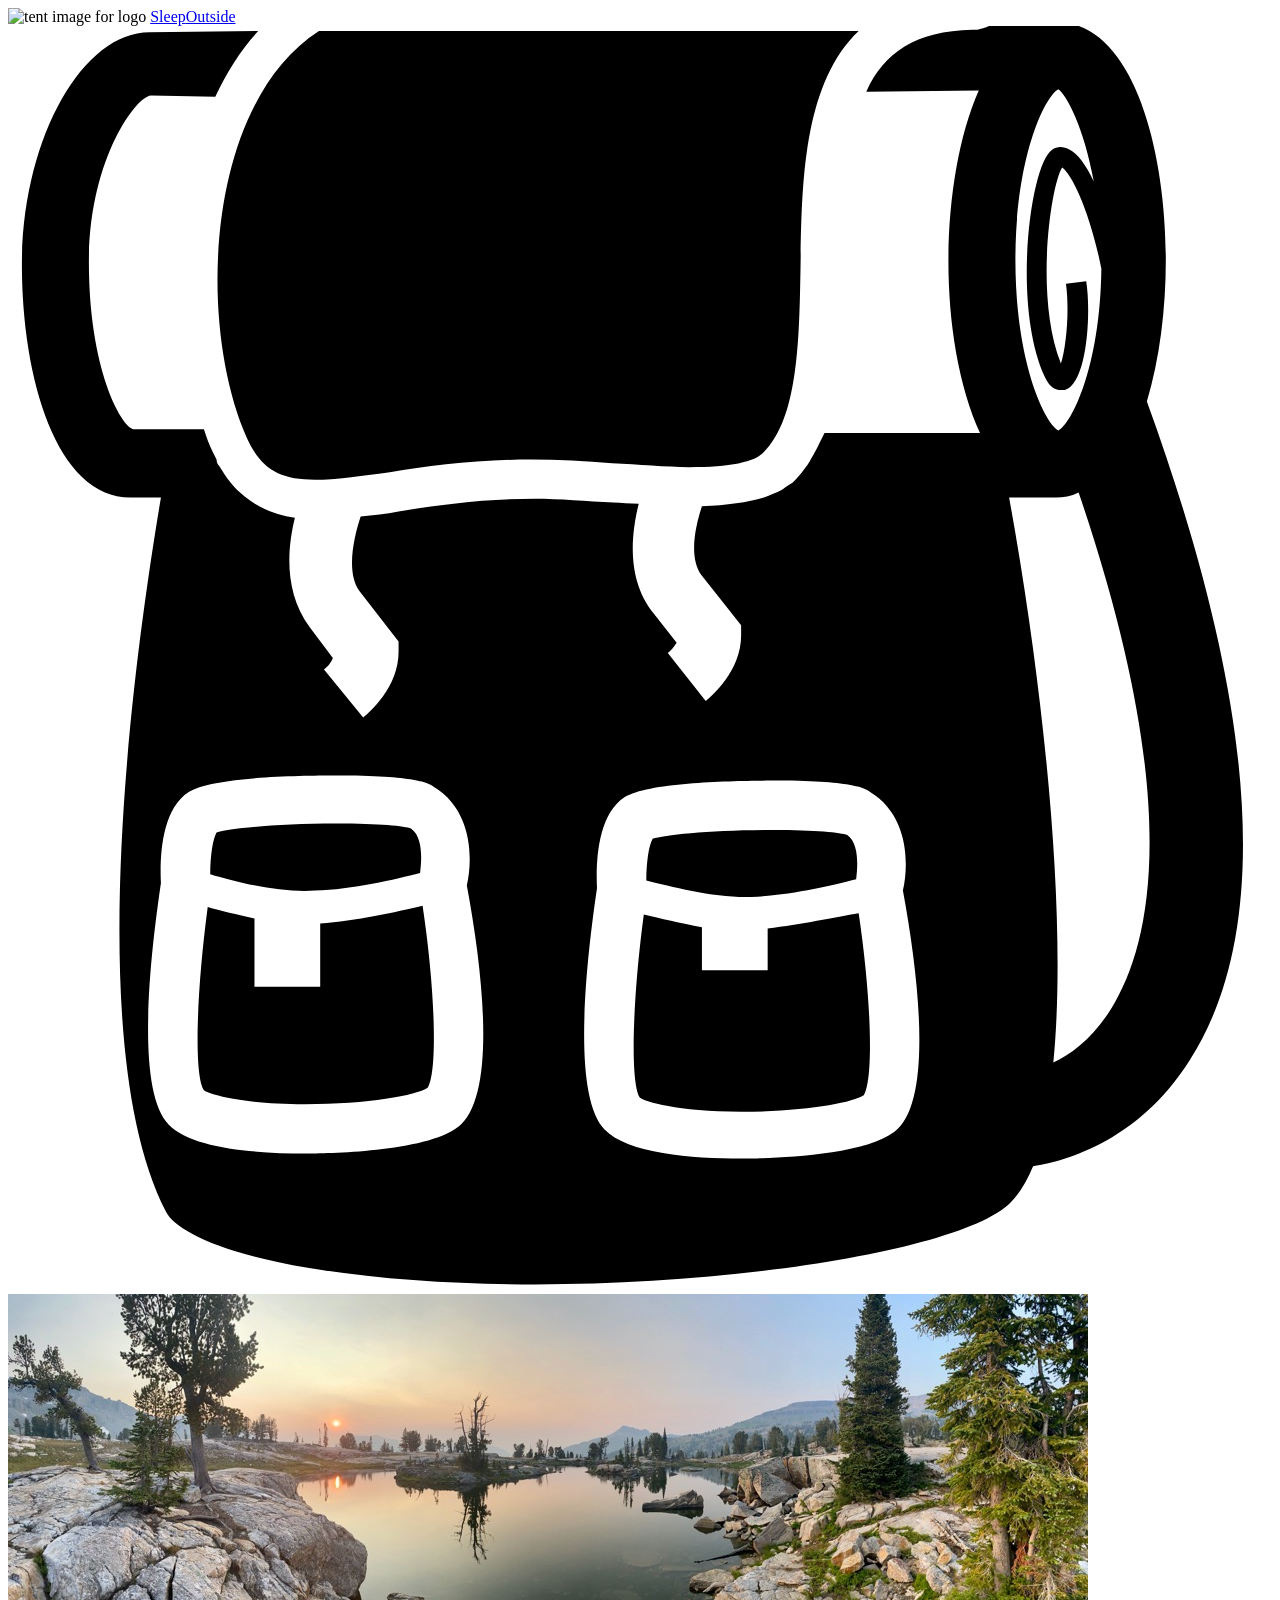
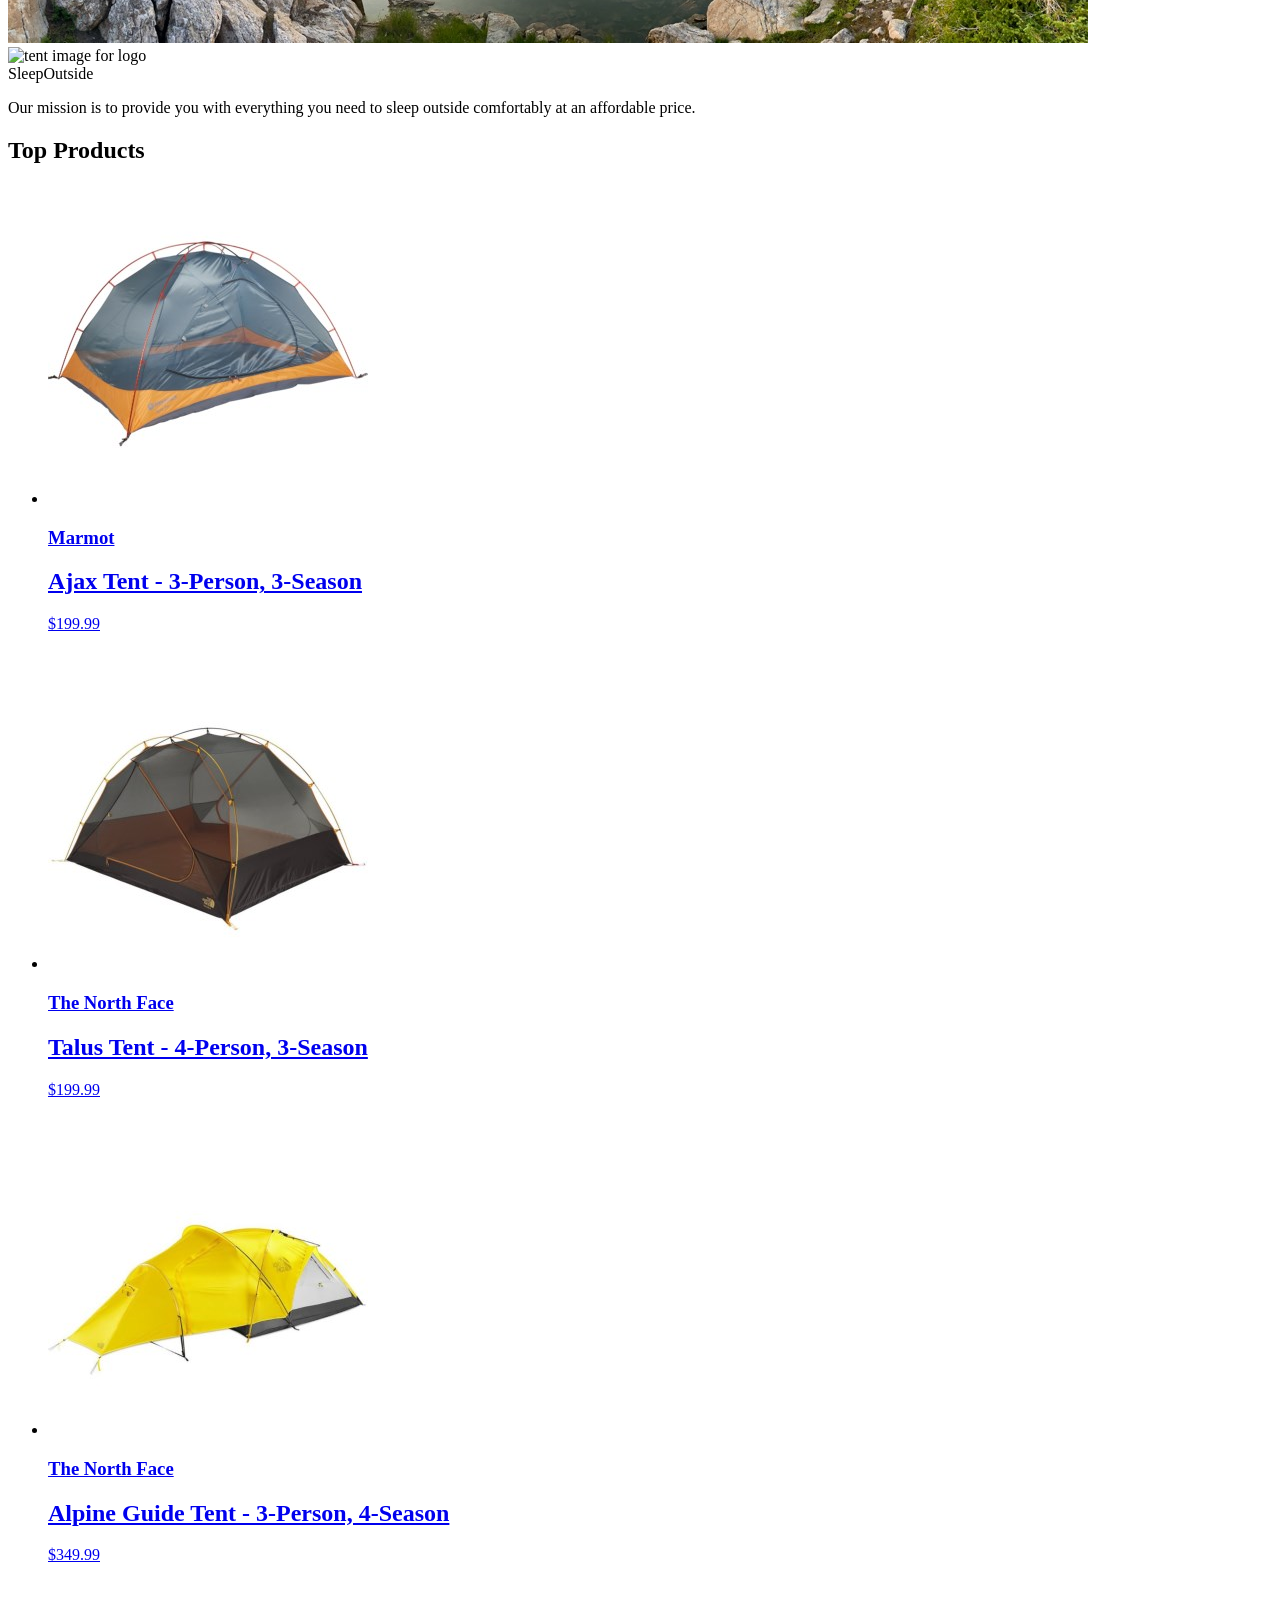
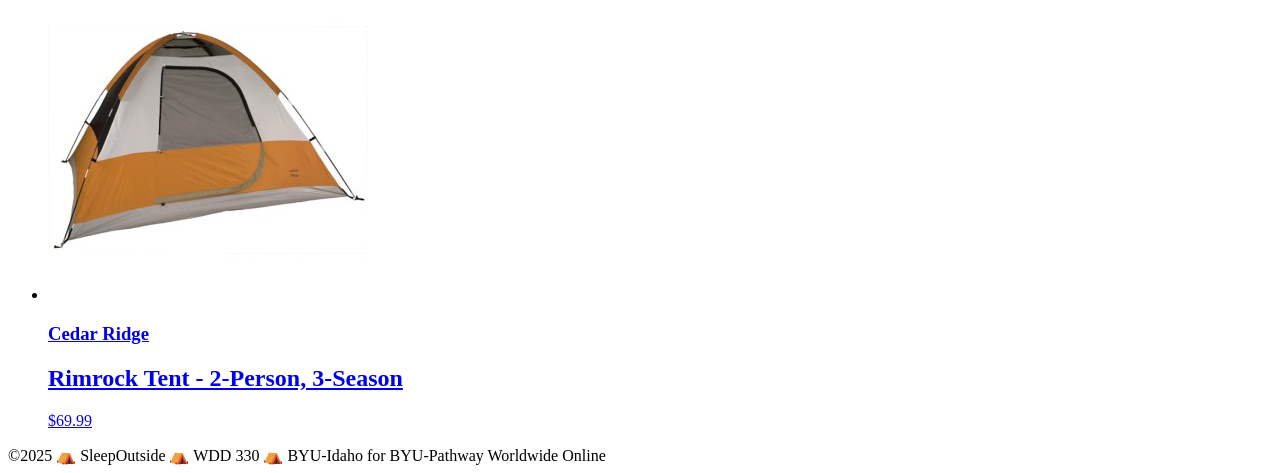
==== src/index.html @ c2f4b83a "Initial commit" ====
<!doctype html>
<html lang="en">
  <head>
    <meta charset="UTF-8" />
    <meta name="viewport" content="width=device-width, initial-scale=1.0" />
    <title>Sleep Outside | Home</title>
    <link rel="stylesheet" href="/css/style.css" />
  </head>

  <body>
    <header class="divider">
      <div class="logo">
        <img src="/images/noun_Tent_2517.svg" alt="tent image for logo" />
        <a href="index.html"> Sleep<span class="highlight">Outside</span></a>
      </div>
      <div class="cart">
        <a href="cart/index.html">
          <svg xmlns="http://www.w3.org/2000/svg" viewBox="0 0 100 100">
            <path
              d="M18.9 32.6c1.1 2.4 2.5 3.3 5.4 3.3 1.6 0 3.6-0.3 5.9-0.6 3.2-0.5 6.9-1 11.2-1 2.1 0 4.3 0.1 6.4 0.3 2.1 0.1 4.2 0.3 6.1 0.3 3.2 0 5.2-0.4 5.9-1.2 2.7-2.7 2.8-8.8 2.9-14.6 0.1-6.7 0.2-14.5 4.6-18.7 -0.5 0-1 0-1.6 0 -14.2 0-37.5 0-41.1 0C15.6 6.2 14.9 23.6 18.9 32.6z"
            />
            <path
              d="M90.1 29.7c1-3.3 1.5-7.3 1.5-11.2 0-9-2.7-18.8-8.6-18.8 -0.1 0-0.2 0-0.3 0L77.8-0.1c-0.3 0.2-0.8 0.3-1.1 0.4 0 0 0 0 0 0 -0.2 0-0.3 0-0.4 0 -4.5 0.1-7 1.8-8.4 4.9l8.9-0.1c-1.6 3.6-2.4 8.7-2.4 13.5 0 4.9 0.8 9.9 2.5 13.6l-12.3 0c-0.2 0.4-0.4 0.8-0.6 1.2 -0.2 0.4-0.4 0.7-0.6 1.1 -0.1 0.1-0.1 0.2-0.2 0.3 -0.3 0.4-0.5 0.7-0.9 1.1 0 0 0 0 0 0 0 0-0.1 0.1-0.1 0.1 -0.1 0.1-0.2 0.2-0.4 0.3 -0.2 0.1-0.4 0.3-0.6 0.4 0 0 0 0 0 0 -0.4 0.2-0.9 0.4-1.4 0.6 -1.3 0.4-2.9 0.6-4.9 0.7 -0.5 1.5-1.1 4.1 0 5.5l3.1 3.9 0 0.8c0 2.8-2.3 4.8-2.8 5.2l-3-3.8c0.3-0.2 0.5-0.5 0.7-0.8l-1.8-2.3c-2.2-2.7-1.8-6.3-1.2-8.7 -0.7 0-1.4-0.1-2-0.1 -2.1-0.1-4.3-0.3-6.2-0.3 -4.1 0-7.7 0.5-10.8 1 -1 0.2-2 0.3-3 0.4 -0.5 1.5-1.2 4.4-0.1 5.9l3.1 4 0 0.8c0 2.8-2.3 4.8-2.8 5.2l-3.1-3.8c0.3-0.2 0.6-0.6 0.7-0.9l-1.8-2.4c-2.1-2.8-1.8-6.3-1.2-8.7 -1.6-0.2-2.9-0.8-4-1.7h0c-0.8-0.6-1.4-1.4-2-2.4 -0.1-0.1-0.2-0.3-0.2-0.5 -0.1-0.2-0.2-0.4-0.3-0.6 -0.3-0.6-0.5-1.2-0.7-1.8l-5.6 0c-1-0.3-3.5-4.8-3.5-13.2 0-8.1 3.7-13.1 4.9-13.2L16.4 5.6c0.9-1.9 2-3.7 3.4-5.2L11.2 0.5c-5.4 0-10.1 8.6-10.1 18.4 0 8.9 2.7 18.4 8.6 18.4h2.4c-1.8 10.7-6.6 43 0.4 56.5 0.7 1.4 4.3 3.4 12.2 4.6 20.2 3.1 49.8-0.5 54.6-5.3 0.7-0.7 1.3-1.7 1.8-2.9 2-0.3 8.2-1.7 12.4-8.4C100.1 71.5 98.9 53.9 90.1 29.7zM35.6 87.1c-2.6 2-10.5 2.1-12.1 2.1 0 0 0 0 0 0 -3.9 0-9-0.4-10.8-2.3 -2.6-2.7-1.5-13-0.6-19.1 -0.1-1.9 0-5.8 2.2-7.2 1.9-1.2 8.7-1.3 11.6-1.3 6.4 0 7.4 0.6 7.8 0.9 3 1.8 3.1 5.6 2.6 7.8C37.7 75.5 38.6 84.8 35.6 87.1zM70.1 87.5c-2.6 2-10.5 2.1-12.1 2.1 0 0 0 0 0 0 -3.9 0-9-0.4-10.8-2.3 -2.6-2.7-1.5-13-0.6-19.1 -0.1-1.9 0-5.8 2.2-7.2 1.9-1.2 8.7-1.3 11.6-1.3 6.4 0 7.4 0.6 7.8 0.9 3 1.8 3.1 5.6 2.6 7.8C72.2 76 73.1 85.3 70.1 87.5zM85.9 12.3c-0.6-1.3-1.3-2.2-1.9-2.5 -0.5-0.3-1-0.3-1.4 0 -1.7 1.1-3.2 12.2-0.6 17.9 0.4 0.9 0.9 1.1 1.3 1.1 0.1 0 0.2 0 0.3 0 1.8-0.5 2.1-6.2 1.7-8.6l-1.6 0.2c0.3 2.2 0 5.1-0.4 6.3 -2.1-5.3-0.8-14.1 0.1-15.5 0.8 0.6 2.2 3.5 3.1 8 -0.1 7.9-2.4 12.3-3.4 12.8 -1-0.5-3.4-5.2-3.4-13.5 0-8.3 2.4-13 3.4-13.5C83.7 5.4 85.1 7.9 85.9 12.3zM87.3 77.7c-1.4 2.3-3.1 3.6-4.6 4.3 1.2-12.2-1-31-3.5-44.7h3.3c0.1 0 0.3 0 0.4 0 0.6 0 1.2-0.1 1.8-0.4C92.8 60.7 90.7 72.2 87.3 77.7z"
            />
            <path
              d="M24.7 71v5h-5.2v-5.4c-1.4-0.3-2.7-0.6-3.7-0.9 -0.9 6.8-1.1 13.3-0.3 14.5 0.4 0.3 2.9 1.1 8 1.1h0c5 0 8.8-0.7 9.7-1.3 0.8-1.3 0.6-7.7-0.4-14.4C30.7 70.1 27.5 70.8 24.7 71z"
            />
            <path
              d="M58.8 68.9c2.9-0.1 6.4-0.9 8.3-1.4 0.1-0.8 0.3-2.8-0.7-3.5 -0.5-0.2-2.5-0.4-5.9-0.4 -4.9 0-8.6 0.4-9.5 0.7 -0.3 0.5-0.5 1.9-0.5 3.3C52.5 68.1 56 69 58.8 68.9z"
            />
            <path
              d="M24.3 68.4c2.9-0.1 6.4-0.9 8.3-1.4 0.1-0.8 0.3-2.8-0.7-3.5 -0.5-0.2-2.5-0.4-5.9-0.4 -4.9 0-8.6 0.4-9.5 0.7 -0.3 0.5-0.5 1.9-0.5 3.3C18 67.7 21.5 68.6 24.3 68.4z"
            />
            <path
              d="M60.1 71.4v3.3h-5.2v-3.4c-1.7-0.3-3.3-0.7-4.6-1 -0.9 6.8-1.1 13.3-0.3 14.5 0.4 0.3 2.9 1.1 8 1.1h0c5 0 8.8-0.7 9.7-1.3 0.8-1.3 0.6-7.7-0.4-14.4C65.5 70.5 62.7 71.1 60.1 71.4z"
            />

            <!-- <text x="0" y="115" fill="#000000" font-size="5px" font-weight="bold" font-family="'Helvetica Neue', Helvetica, Arial-Unicode, Arial, Sans-serif">Created by Natalia Woodroffe</text>
            <text x="0" y="120" fill="#000000" font-size="5px" font-weight="bold" font-family="'Helvetica Neue', Helvetica, Arial-Unicode, Arial, Sans-serif">from the Noun Project</text> -->
          </svg>
        </a>
      </div>
    </header>
    <main class="divider">
      <div class="hero">
        <img
          src="/images/banner-sm.jpg"
          srcset="images/banner-sm.jpg 500w, images/banner.jpg"
          alt="image of a high mountain lake"
        />
        <div class="logo logo--square">
          <img src="/images/noun_Tent_2517.svg" alt="tent image for logo" />
          <div>Sleep<span class="highlight">Outside</span></div>
        </div>
        <div class="mission">
          <p>
            Our mission is to provide you with everything you need to sleep
            outside comfortably at an affordable price.
          </p>
        </div>
      </div>

      <section class="products">
        <h2>Top Products</h2>
        <ul class="product-list">
          <li class="product-card">
            <a href="product_pages/marmot-ajax-3.html">
              <img
                src="images/tents/marmot-ajax-tent-3-person-3-season-in-pale-pumpkin-terracotta~p~880rr_01~320.jpg"
                alt="Marmot Ajax tent"
              />
              <h3 class="card__brand">Marmot</h3>
              <h2 class="card__name">Ajax Tent - 3-Person, 3-Season</h2>
              <p class="product-card__price">$199.99</p>
            </a>
          </li>
          <li class="product-card">
            <a href="product_pages/northface-talus-4.html">
              <img
                src="images/tents/the-north-face-talus-tent-4-person-3-season-in-golden-oak-saffron-yellow~p~985rf_01~320.jpg"
                alt="Talus Tent - 4-Person, 3-Season"
              />
              <h3 class="card__brand">The North Face</h3>
              <h2 class="card__name">Talus Tent - 4-Person, 3-Season</h2>
              <p class="product-card__price">$199.99</p>
            </a>
          </li>
          <li class="product-card">
            <a href="product_pages/northface-alpine-3.html">
              <img
                src="images/tents/the-north-face-alpine-guide-tent-3-person-4-season-in-canary-yellow-high-rise-grey~p~985pr_01~320.jpg"
                alt="Alpine Guide Tent - 3-Person, 4-Season"
              />
              <h3 class="card__brand">The North Face</h3>
              <h2 class="card__name">Alpine Guide Tent - 3-Person, 4-Season</h2>
              <p class="product-card__price">$349.99</p>
            </a>
          </li>
          <li class="product-card">
            <a href="product_pages/cedar-ridge-rimrock-2.html">
              <img
                src="images/tents/cedar-ridge-rimrock-tent-2-person-3-season-in-rust-clay~p~344yj_01~320.jpg"
                alt="Rimrock Tent - 2-Person, 3-Season"
              />
              <h3 class="card__brand">Cedar Ridge</h3>
              <h2 class="card__name">Rimrock Tent - 2-Person, 3-Season</h2>
              <p class="product-card__price">$69.99</p>
            </a>
          </li>
        </ul>
      </section>
    </main>
    <footer>
      &copy;2025 ⛺ SleepOutside ⛺ WDD 330 ⛺ BYU-Idaho for BYU-Pathway
      Worldwide Online
    </footer>
  </body>
</html>
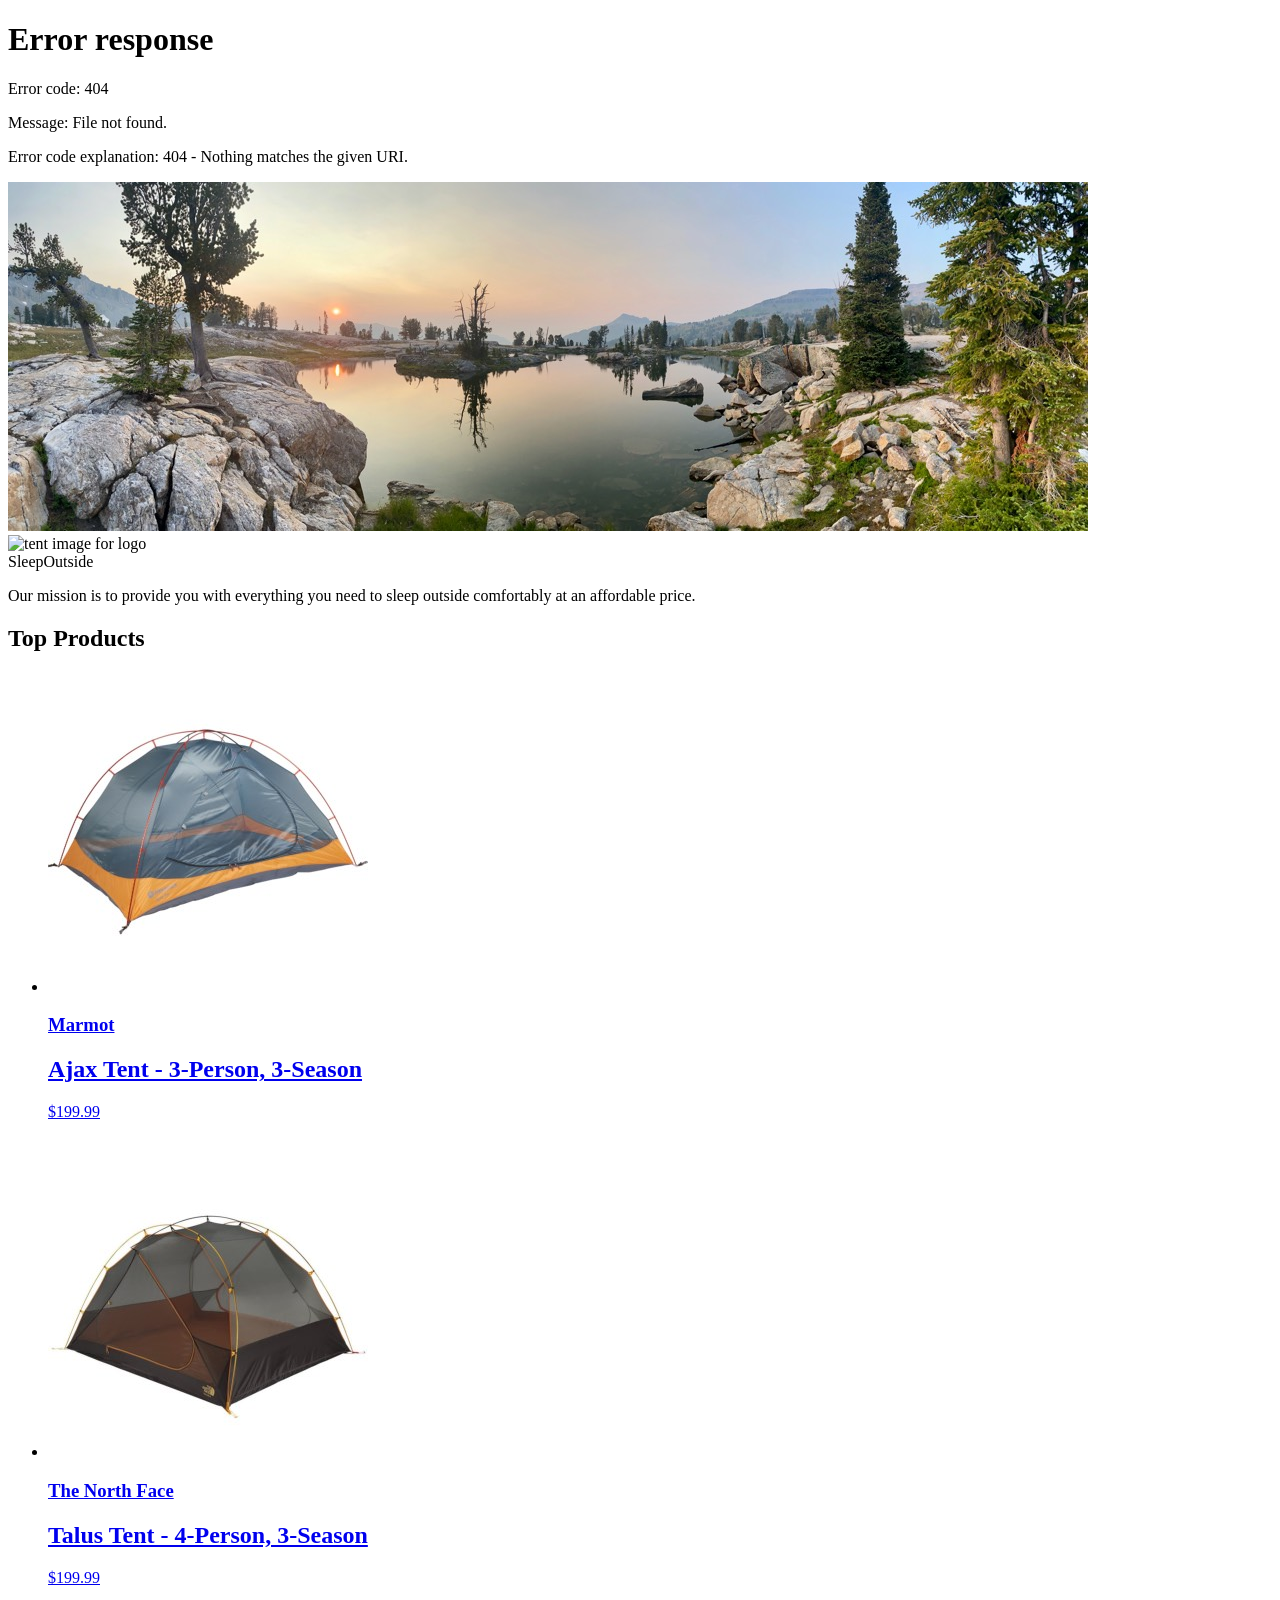
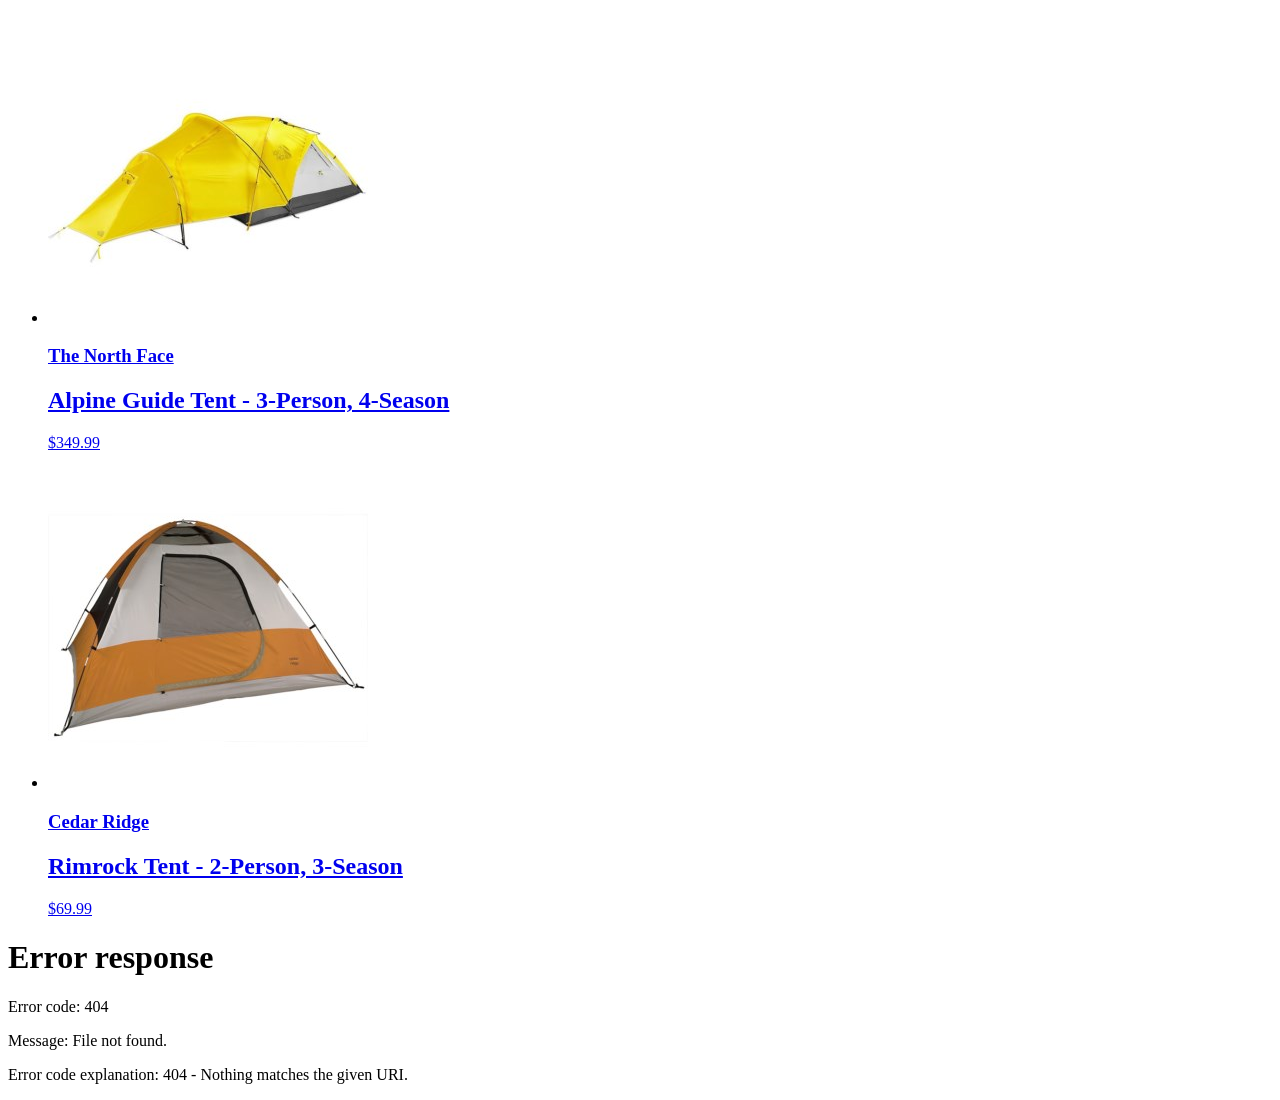
==== commit f638cc6f: "team 3 commit" ====
--- a/src/index.html
+++ b/src/index.html
@@ -5,42 +5,11 @@
     <meta name="viewport" content="width=device-width, initial-scale=1.0" />
     <title>Sleep Outside | Home</title>
     <link rel="stylesheet" href="/css/style.css" />
+    <script src="js/main.js" type="module"></script>
   </head>
 
   <body>
-    <header class="divider">
-      <div class="logo">
-        <img src="/images/noun_Tent_2517.svg" alt="tent image for logo" />
-        <a href="index.html"> Sleep<span class="highlight">Outside</span></a>
-      </div>
-      <div class="cart">
-        <a href="cart/index.html">
-          <svg xmlns="http://www.w3.org/2000/svg" viewBox="0 0 100 100">
-            <path
-              d="M18.9 32.6c1.1 2.4 2.5 3.3 5.4 3.3 1.6 0 3.6-0.3 5.9-0.6 3.2-0.5 6.9-1 11.2-1 2.1 0 4.3 0.1 6.4 0.3 2.1 0.1 4.2 0.3 6.1 0.3 3.2 0 5.2-0.4 5.9-1.2 2.7-2.7 2.8-8.8 2.9-14.6 0.1-6.7 0.2-14.5 4.6-18.7 -0.5 0-1 0-1.6 0 -14.2 0-37.5 0-41.1 0C15.6 6.2 14.9 23.6 18.9 32.6z"
-            />
-            <path
-              d="M90.1 29.7c1-3.3 1.5-7.3 1.5-11.2 0-9-2.7-18.8-8.6-18.8 -0.1 0-0.2 0-0.3 0L77.8-0.1c-0.3 0.2-0.8 0.3-1.1 0.4 0 0 0 0 0 0 -0.2 0-0.3 0-0.4 0 -4.5 0.1-7 1.8-8.4 4.9l8.9-0.1c-1.6 3.6-2.4 8.7-2.4 13.5 0 4.9 0.8 9.9 2.5 13.6l-12.3 0c-0.2 0.4-0.4 0.8-0.6 1.2 -0.2 0.4-0.4 0.7-0.6 1.1 -0.1 0.1-0.1 0.2-0.2 0.3 -0.3 0.4-0.5 0.7-0.9 1.1 0 0 0 0 0 0 0 0-0.1 0.1-0.1 0.1 -0.1 0.1-0.2 0.2-0.4 0.3 -0.2 0.1-0.4 0.3-0.6 0.4 0 0 0 0 0 0 -0.4 0.2-0.9 0.4-1.4 0.6 -1.3 0.4-2.9 0.6-4.9 0.7 -0.5 1.5-1.1 4.1 0 5.5l3.1 3.9 0 0.8c0 2.8-2.3 4.8-2.8 5.2l-3-3.8c0.3-0.2 0.5-0.5 0.7-0.8l-1.8-2.3c-2.2-2.7-1.8-6.3-1.2-8.7 -0.7 0-1.4-0.1-2-0.1 -2.1-0.1-4.3-0.3-6.2-0.3 -4.1 0-7.7 0.5-10.8 1 -1 0.2-2 0.3-3 0.4 -0.5 1.5-1.2 4.4-0.1 5.9l3.1 4 0 0.8c0 2.8-2.3 4.8-2.8 5.2l-3.1-3.8c0.3-0.2 0.6-0.6 0.7-0.9l-1.8-2.4c-2.1-2.8-1.8-6.3-1.2-8.7 -1.6-0.2-2.9-0.8-4-1.7h0c-0.8-0.6-1.4-1.4-2-2.4 -0.1-0.1-0.2-0.3-0.2-0.5 -0.1-0.2-0.2-0.4-0.3-0.6 -0.3-0.6-0.5-1.2-0.7-1.8l-5.6 0c-1-0.3-3.5-4.8-3.5-13.2 0-8.1 3.7-13.1 4.9-13.2L16.4 5.6c0.9-1.9 2-3.7 3.4-5.2L11.2 0.5c-5.4 0-10.1 8.6-10.1 18.4 0 8.9 2.7 18.4 8.6 18.4h2.4c-1.8 10.7-6.6 43 0.4 56.5 0.7 1.4 4.3 3.4 12.2 4.6 20.2 3.1 49.8-0.5 54.6-5.3 0.7-0.7 1.3-1.7 1.8-2.9 2-0.3 8.2-1.7 12.4-8.4C100.1 71.5 98.9 53.9 90.1 29.7zM35.6 87.1c-2.6 2-10.5 2.1-12.1 2.1 0 0 0 0 0 0 -3.9 0-9-0.4-10.8-2.3 -2.6-2.7-1.5-13-0.6-19.1 -0.1-1.9 0-5.8 2.2-7.2 1.9-1.2 8.7-1.3 11.6-1.3 6.4 0 7.4 0.6 7.8 0.9 3 1.8 3.1 5.6 2.6 7.8C37.7 75.5 38.6 84.8 35.6 87.1zM70.1 87.5c-2.6 2-10.5 2.1-12.1 2.1 0 0 0 0 0 0 -3.9 0-9-0.4-10.8-2.3 -2.6-2.7-1.5-13-0.6-19.1 -0.1-1.9 0-5.8 2.2-7.2 1.9-1.2 8.7-1.3 11.6-1.3 6.4 0 7.4 0.6 7.8 0.9 3 1.8 3.1 5.6 2.6 7.8C72.2 76 73.1 85.3 70.1 87.5zM85.9 12.3c-0.6-1.3-1.3-2.2-1.9-2.5 -0.5-0.3-1-0.3-1.4 0 -1.7 1.1-3.2 12.2-0.6 17.9 0.4 0.9 0.9 1.1 1.3 1.1 0.1 0 0.2 0 0.3 0 1.8-0.5 2.1-6.2 1.7-8.6l-1.6 0.2c0.3 2.2 0 5.1-0.4 6.3 -2.1-5.3-0.8-14.1 0.1-15.5 0.8 0.6 2.2 3.5 3.1 8 -0.1 7.9-2.4 12.3-3.4 12.8 -1-0.5-3.4-5.2-3.4-13.5 0-8.3 2.4-13 3.4-13.5C83.7 5.4 85.1 7.9 85.9 12.3zM87.3 77.7c-1.4 2.3-3.1 3.6-4.6 4.3 1.2-12.2-1-31-3.5-44.7h3.3c0.1 0 0.3 0 0.4 0 0.6 0 1.2-0.1 1.8-0.4C92.8 60.7 90.7 72.2 87.3 77.7z"
-            />
-            <path
-              d="M24.7 71v5h-5.2v-5.4c-1.4-0.3-2.7-0.6-3.7-0.9 -0.9 6.8-1.1 13.3-0.3 14.5 0.4 0.3 2.9 1.1 8 1.1h0c5 0 8.8-0.7 9.7-1.3 0.8-1.3 0.6-7.7-0.4-14.4C30.7 70.1 27.5 70.8 24.7 71z"
-            />
-            <path
-              d="M58.8 68.9c2.9-0.1 6.4-0.9 8.3-1.4 0.1-0.8 0.3-2.8-0.7-3.5 -0.5-0.2-2.5-0.4-5.9-0.4 -4.9 0-8.6 0.4-9.5 0.7 -0.3 0.5-0.5 1.9-0.5 3.3C52.5 68.1 56 69 58.8 68.9z"
-            />
-            <path
-              d="M24.3 68.4c2.9-0.1 6.4-0.9 8.3-1.4 0.1-0.8 0.3-2.8-0.7-3.5 -0.5-0.2-2.5-0.4-5.9-0.4 -4.9 0-8.6 0.4-9.5 0.7 -0.3 0.5-0.5 1.9-0.5 3.3C18 67.7 21.5 68.6 24.3 68.4z"
-            />
-            <path
-              d="M60.1 71.4v3.3h-5.2v-3.4c-1.7-0.3-3.3-0.7-4.6-1 -0.9 6.8-1.1 13.3-0.3 14.5 0.4 0.3 2.9 1.1 8 1.1h0c5 0 8.8-0.7 9.7-1.3 0.8-1.3 0.6-7.7-0.4-14.4C65.5 70.5 62.7 71.1 60.1 71.4z"
-            />
-
-            <!-- <text x="0" y="115" fill="#000000" font-size="5px" font-weight="bold" font-family="'Helvetica Neue', Helvetica, Arial-Unicode, Arial, Sans-serif">Created by Natalia Woodroffe</text>
-            <text x="0" y="120" fill="#000000" font-size="5px" font-weight="bold" font-family="'Helvetica Neue', Helvetica, Arial-Unicode, Arial, Sans-serif">from the Noun Project</text> -->
-          </svg>
-        </a>
-      </div>
-    </header>
+    <header class="divider" id="main-header"></header>
     <main class="divider">
       <div class="hero">
         <img
@@ -64,7 +33,7 @@
         <h2>Top Products</h2>
         <ul class="product-list">
           <li class="product-card">
-            <a href="product_pages/marmot-ajax-3.html">
+            <a href="product_pages/?product=880RR">
               <img
                 src="images/tents/marmot-ajax-tent-3-person-3-season-in-pale-pumpkin-terracotta~p~880rr_01~320.jpg"
                 alt="Marmot Ajax tent"
@@ -75,7 +44,7 @@
             </a>
           </li>
           <li class="product-card">
-            <a href="product_pages/northface-talus-4.html">
+            <a href="product_pages/?product=985RF">
               <img
                 src="images/tents/the-north-face-talus-tent-4-person-3-season-in-golden-oak-saffron-yellow~p~985rf_01~320.jpg"
                 alt="Talus Tent - 4-Person, 3-Season"
@@ -86,7 +55,7 @@
             </a>
           </li>
           <li class="product-card">
-            <a href="product_pages/northface-alpine-3.html">
+            <a href="product_pages/?product=985PR">
               <img
                 src="images/tents/the-north-face-alpine-guide-tent-3-person-4-season-in-canary-yellow-high-rise-grey~p~985pr_01~320.jpg"
                 alt="Alpine Guide Tent - 3-Person, 4-Season"
@@ -97,7 +66,7 @@
             </a>
           </li>
           <li class="product-card">
-            <a href="product_pages/cedar-ridge-rimrock-2.html">
+            <a href="product_pages/?product=344YJ">
               <img
                 src="images/tents/cedar-ridge-rimrock-tent-2-person-3-season-in-rust-clay~p~344yj_01~320.jpg"
                 alt="Rimrock Tent - 2-Person, 3-Season"
@@ -110,9 +79,6 @@
         </ul>
       </section>
     </main>
-    <footer>
-      &copy;2025 ⛺ SleepOutside ⛺ WDD 330 ⛺ BYU-Idaho for BYU-Pathway
-      Worldwide Online
-    </footer>
+    <footer id="main-footer"></footer>
   </body>
 </html>
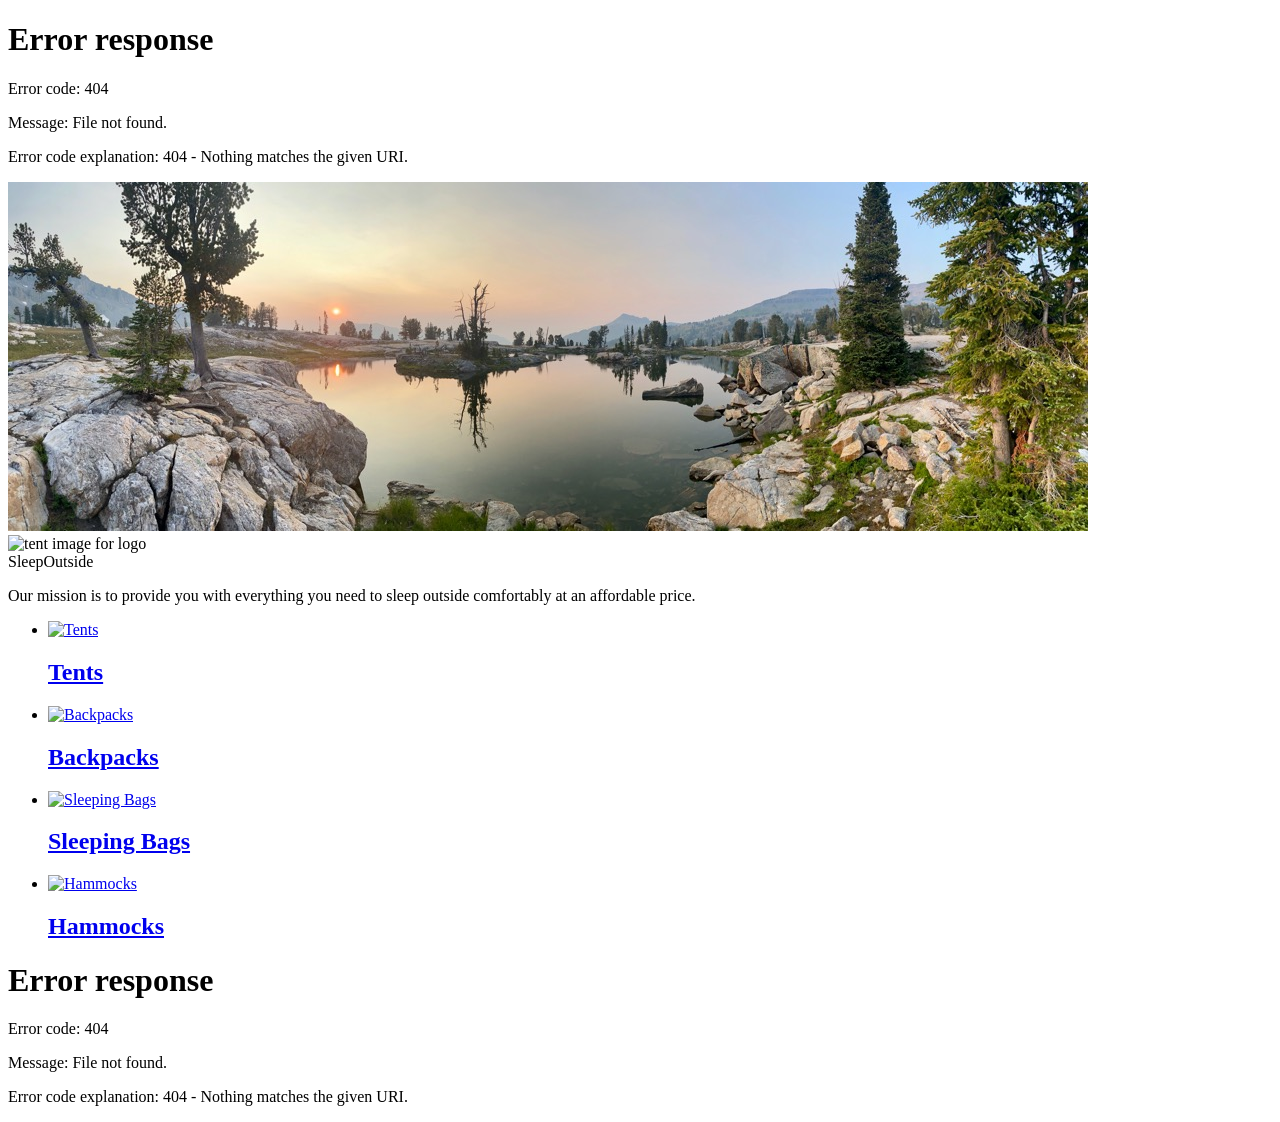
==== commit 38161dd2: "Week 3 individual activity" ====
--- a/src/index.html
+++ b/src/index.html
@@ -30,50 +30,29 @@
       </div>
 
       <section class="products">
-        <h2>Top Products</h2>
-        <ul class="product-list">
-          <li class="product-card">
-            <a href="product_pages/?product=880RR">
-              <img
-                src="images/tents/marmot-ajax-tent-3-person-3-season-in-pale-pumpkin-terracotta~p~880rr_01~320.jpg"
-                alt="Marmot Ajax tent"
-              />
-              <h3 class="card__brand">Marmot</h3>
-              <h2 class="card__name">Ajax Tent - 3-Person, 3-Season</h2>
-              <p class="product-card__price">$199.99</p>
+        <ul class="product-grid">
+          <li>
+            <a href="product_listing/index.html?category=tents">
+              <img src="images/category-tents.svg" alt="Tents"/>
+              <h2>Tents</h2>
             </a>
           </li>
-          <li class="product-card">
-            <a href="product_pages/?product=985RF">
-              <img
-                src="images/tents/the-north-face-talus-tent-4-person-3-season-in-golden-oak-saffron-yellow~p~985rf_01~320.jpg"
-                alt="Talus Tent - 4-Person, 3-Season"
-              />
-              <h3 class="card__brand">The North Face</h3>
-              <h2 class="card__name">Talus Tent - 4-Person, 3-Season</h2>
-              <p class="product-card__price">$199.99</p>
+          <li>
+            <a href="product_listing/index.html?category=backpacks">
+              <img src="images/category-backpacks.svg" alt="Backpacks"/>
+              <h2>Backpacks</h2>
             </a>
           </li>
-          <li class="product-card">
-            <a href="product_pages/?product=985PR">
-              <img
-                src="images/tents/the-north-face-alpine-guide-tent-3-person-4-season-in-canary-yellow-high-rise-grey~p~985pr_01~320.jpg"
-                alt="Alpine Guide Tent - 3-Person, 4-Season"
-              />
-              <h3 class="card__brand">The North Face</h3>
-              <h2 class="card__name">Alpine Guide Tent - 3-Person, 4-Season</h2>
-              <p class="product-card__price">$349.99</p>
+          <li>
+            <a href="product_listing/index.html?category=sleeping-bags">
+              <img src="images/category-sleepingbags.svg" alt="Sleeping Bags"/>
+              <h2>Sleeping Bags</h2>
             </a>
           </li>
-          <li class="product-card">
-            <a href="product_pages/?product=344YJ">
-              <img
-                src="images/tents/cedar-ridge-rimrock-tent-2-person-3-season-in-rust-clay~p~344yj_01~320.jpg"
-                alt="Rimrock Tent - 2-Person, 3-Season"
-              />
-              <h3 class="card__brand">Cedar Ridge</h3>
-              <h2 class="card__name">Rimrock Tent - 2-Person, 3-Season</h2>
-              <p class="product-card__price">$69.99</p>
+          <li>
+            <a href="product_listing/index.html?category=hammocks">
+              <img src="images/category-hammocks.svg" alt="Hammocks"/>
+              <h2>Hammocks</h2>
             </a>
           </li>
         </ul>
